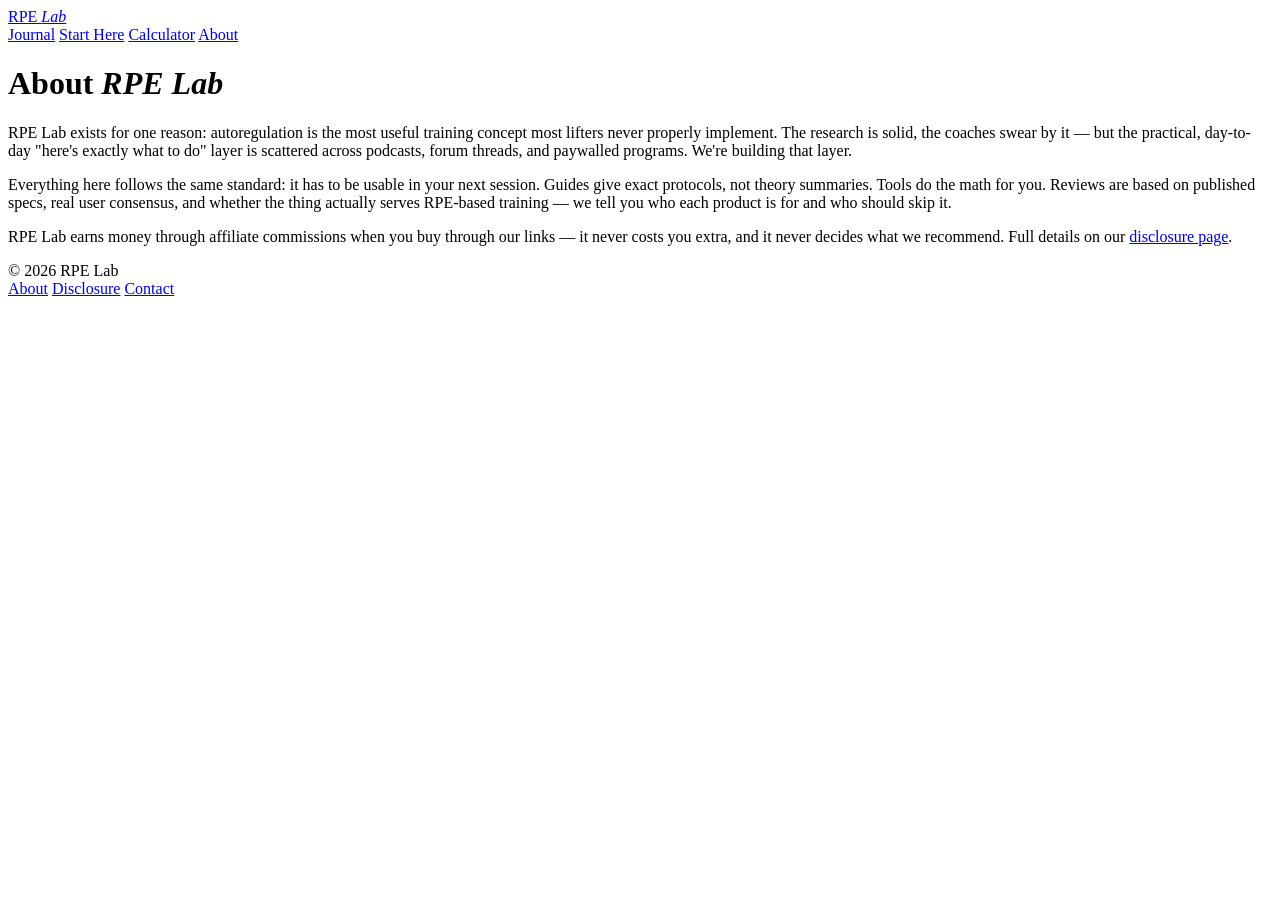
==== about.html @ a1597261 "Add files via upload" ====
<!DOCTYPE html>
<html lang="en">
<head>
  <meta charset="UTF-8">
  <meta name="viewport" content="width=device-width, initial-scale=1.0">
  <title>About — RPE Lab</title>
  <meta name="description" content="What RPE Lab is, the standard every guide and review is held to, and how the site earns money.">
  <link rel="preconnect" href="https://fonts.googleapis.com">
  <link rel="preconnect" href="https://fonts.gstatic.com" crossorigin>
  <link href="https://fonts.googleapis.com/css2?family=Fraunces:opsz,wght,SOFT@9..144,400..700,30..100&family=Newsreader:ital,opsz,wght@0,6..72,400..700;1,6..72,400..600&family=JetBrains+Mono:wght@400;700&display=swap" rel="stylesheet">
  <link rel="stylesheet" href="css/style.css">
</head>
<body>

<header class="site-header">
  <div class="wrap header-inner">
    <a class="brand" href="index.html">RPE <em>Lab</em></a>
    <nav class="main-nav" aria-label="Main">
      <a href="index.html">Journal</a>
      <a href="start-here.html">Start Here</a>
      <a href="calculator/">Calculator</a>
      <a href="about.html" aria-current="page">About</a>
    </nav>
  </div>
</header>

<main>
  <div class="wrap page-body">
    <h1>About <em>RPE Lab</em></h1>
    <p>RPE Lab exists for one reason: autoregulation is the most useful training concept most lifters never properly implement. The research is solid, the coaches swear by it — but the practical, day-to-day "here's exactly what to do" layer is scattered across podcasts, forum threads, and paywalled programs. We're building that layer.</p>
    <p>Everything here follows the same standard: it has to be usable in your next session. Guides give exact protocols, not theory summaries. Tools do the math for you. Reviews are based on published specs, real user consensus, and whether the thing actually serves RPE-based training — we tell you who each product is for and who should skip it.</p>
    <p>RPE Lab earns money through affiliate commissions when you buy through our links — it never costs you extra, and it never decides what we recommend. Full details on our <a href="disclosure.html">disclosure page</a>.</p>
  </div>
</main>

<footer class="site-footer">
  <div class="wrap footer-inner">
    <span>© 2026 RPE Lab</span>
    <nav aria-label="Footer">
      <a href="about.html">About</a>
      <a href="disclosure.html">Disclosure</a>
      <a href="contact.html">Contact</a>
    </nav>
  </div>
</footer>

</body>
</html>
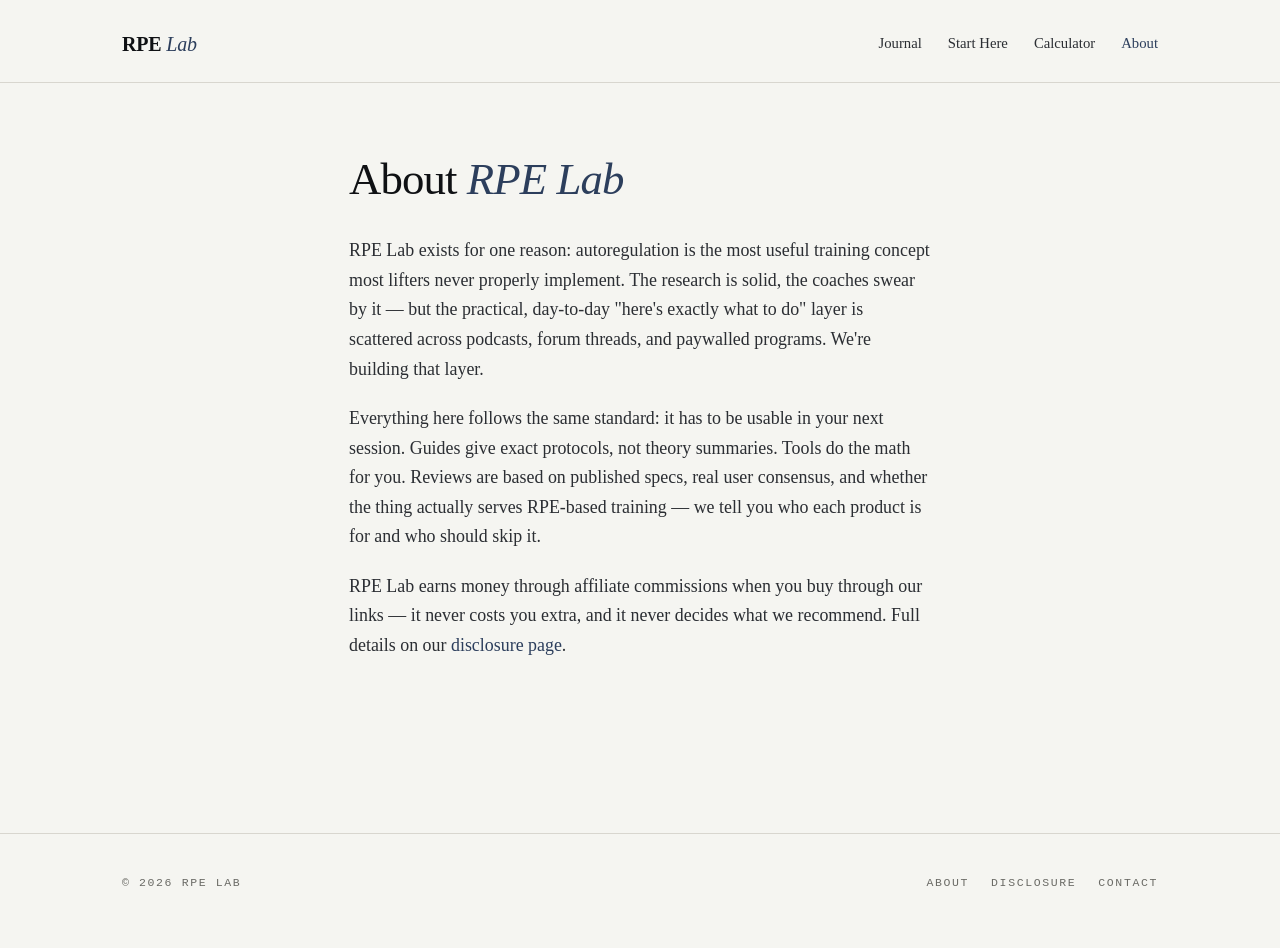
==== commit c9b8223d: "Update about.html" ====
--- a/about.html
+++ b/about.html
@@ -1,5 +1,14 @@
 <!DOCTYPE html>
 <html lang="en">
+  <!-- Google tag (gtag.js) -->
+<script async src="https://www.googletagmanager.com/gtag/js?id=G-EP6RK2DPKJ"></script>
+<script>
+  window.dataLayer = window.dataLayer || [];
+  function gtag(){dataLayer.push(arguments);}
+  gtag('js', new Date());
+
+  gtag('config', 'G-EP6RK2DPKJ');
+</script>
 <head>
   <meta charset="UTF-8">
   <meta name="viewport" content="width=device-width, initial-scale=1.0">
--- a/css/style.css
+++ b/css/style.css
@@ -0,0 +1,761 @@
+/* ============================================
+   RPE LAB — v3 stylesheet · minimal editorial
+   ============================================ */
+
+:root {
+  /* Palette — paper-neutral, blue-black, chalk-blue accent */
+  --paper: #f5f5f1;
+  --paper-warm: #ebeae4;
+  --ink: #0f1114;
+  --ink-soft: #2b2e33;
+  --muted: #6b6b66;
+  --rule: #d8d6cf;
+  --accent: #2c3e5c;      /* deep chalk-blue */
+  --accent-soft: #566a89;
+
+  /* Type */
+  --serif-display: "Fraunces", "Georgia", "Times New Roman", serif;
+  --serif-body: "Newsreader", "Georgia", "Times New Roman", serif;
+  --mono: "JetBrains Mono", "SFMono-Regular", "IBM Plex Mono", Consolas, monospace;
+
+  /* Scale */
+  --measure: 65ch;
+  --max: 1100px;
+}
+
+* { margin: 0; padding: 0; box-sizing: border-box; }
+
+html { scroll-behavior: smooth; }
+@media (prefers-reduced-motion: reduce) {
+  html { scroll-behavior: auto; }
+  * { animation: none !important; transition: none !important; }
+}
+
+body {
+  font-family: var(--serif-body);
+  font-optical-sizing: auto;
+  background: var(--paper);
+  color: var(--ink);
+  line-height: 1.6;
+  font-size: 18px;
+  -webkit-font-smoothing: antialiased;
+  text-rendering: optimizeLegibility;
+}
+
+a { color: var(--accent); text-decoration: none; text-underline-offset: 3px; }
+a:hover { text-decoration: underline; text-decoration-thickness: 1px; }
+a:focus-visible {
+  outline: 2px solid var(--accent);
+  outline-offset: 3px;
+  border-radius: 1px;
+}
+
+img { max-width: 100%; display: block; }
+
+.wrap { max-width: var(--max); margin: 0 auto; padding: 0 32px; }
+
+/* ---------- Header ---------- */
+.site-header {
+  padding: 28px 0 22px;
+  border-bottom: 1px solid var(--rule);
+}
+.header-inner {
+  display: flex;
+  align-items: center;
+  justify-content: space-between;
+  gap: 20px;
+  flex-wrap: wrap;
+}
+.brand {
+  font-family: var(--serif-display);
+  font-weight: 700;
+  font-size: 1.25rem;
+  letter-spacing: -0.01em;
+  color: var(--ink);
+  font-variation-settings: "opsz" 144, "SOFT" 100;
+}
+.brand:hover { text-decoration: none; color: var(--accent); }
+.brand em {
+  font-style: italic;
+  font-weight: 500;
+  color: var(--accent);
+}
+
+.main-nav {
+  display: flex;
+  gap: 26px;
+  align-items: center;
+}
+.main-nav a {
+  font-family: var(--serif-body);
+  font-size: 0.92rem;
+  color: var(--ink-soft);
+  font-weight: 500;
+}
+.main-nav a[aria-current="page"] { color: var(--accent); }
+.main-nav a:hover { color: var(--accent); }
+
+/* ---------- Homepage: thesis + index ---------- */
+.thesis {
+  padding: 96px 0 72px;
+  border-bottom: 1px solid var(--rule);
+}
+.thesis .eyebrow {
+  font-family: var(--mono);
+  font-size: 0.72rem;
+  text-transform: uppercase;
+  letter-spacing: 0.14em;
+  color: var(--muted);
+  margin-bottom: 24px;
+}
+.thesis h1 {
+  font-family: var(--serif-display);
+  font-weight: 500;
+  font-variation-settings: "opsz" 144, "SOFT" 60;
+  font-size: clamp(2.2rem, 5.5vw, 4rem);
+  line-height: 1.05;
+  letter-spacing: -0.025em;
+  max-width: 18ch;
+  color: var(--ink);
+}
+.thesis h1 em {
+  font-style: italic;
+  font-weight: 400;
+  color: var(--accent);
+}
+.thesis .lede {
+  margin-top: 28px;
+  max-width: 52ch;
+  font-size: 1.18rem;
+  color: var(--ink-soft);
+  line-height: 1.55;
+}
+.thesis .actions {
+  margin-top: 36px;
+  display: flex;
+  gap: 24px;
+  align-items: center;
+  flex-wrap: wrap;
+}
+.btn-primary {
+  font-family: var(--serif-body);
+  font-size: 1rem;
+  font-weight: 600;
+  padding: 12px 22px;
+  background: var(--ink);
+  color: var(--paper);
+  border: 1px solid var(--ink);
+  transition: background 150ms ease, color 150ms ease;
+}
+.btn-primary:hover { background: var(--accent); border-color: var(--accent); color: var(--paper); text-decoration: none; }
+.btn-quiet {
+  font-family: var(--serif-body);
+  font-size: 1rem;
+  color: var(--ink-soft);
+  border-bottom: 1px solid var(--rule);
+  padding-bottom: 2px;
+}
+.btn-quiet:hover { color: var(--accent); border-color: var(--accent); text-decoration: none; }
+
+/* Volume rule */
+.volume-rule {
+  padding: 56px 0 16px;
+  display: flex;
+  justify-content: space-between;
+  align-items: baseline;
+  gap: 16px;
+}
+.volume-rule .vol {
+  font-family: var(--mono);
+  font-size: 0.75rem;
+  text-transform: uppercase;
+  letter-spacing: 0.14em;
+  color: var(--muted);
+}
+.volume-rule .vol em { color: var(--accent); font-style: normal; }
+
+/* Index list */
+.index-list { list-style: none; }
+.entry {
+  display: grid;
+  grid-template-columns: 180px 1fr;
+  gap: 40px;
+  padding: 32px 0;
+  border-top: 1px solid var(--rule);
+  align-items: baseline;
+}
+.entry:last-child { border-bottom: 1px solid var(--rule); }
+.entry-meta {
+  font-family: var(--mono);
+  font-size: 0.75rem;
+  text-transform: uppercase;
+  letter-spacing: 0.1em;
+  color: var(--muted);
+  line-height: 1.9;
+}
+.entry-meta .cat { color: var(--accent); display: block; margin-bottom: 4px; }
+.entry-meta .effort {
+  display: inline-block;
+  margin-top: 6px;
+  padding: 2px 8px;
+  border: 1px solid var(--rule);
+  color: var(--ink-soft);
+}
+.entry-meta .effort strong { color: var(--accent); font-weight: 700; }
+.entry-body h2 {
+  font-family: var(--serif-display);
+  font-weight: 500;
+  font-variation-settings: "opsz" 144, "SOFT" 60;
+  font-size: clamp(1.5rem, 2.6vw, 2rem);
+  line-height: 1.15;
+  letter-spacing: -0.015em;
+  max-width: 24ch;
+}
+.entry-body h2 a { color: var(--ink); }
+.entry-body h2 a:hover { color: var(--accent); text-decoration: none; }
+.entry-body h2 em { font-style: italic; font-weight: 400; }
+.entry-body .dek {
+  margin-top: 12px;
+  color: var(--ink-soft);
+  font-size: 1.02rem;
+  max-width: 58ch;
+  line-height: 1.55;
+}
+.entry-body .read {
+  display: inline-block;
+  margin-top: 14px;
+  font-family: var(--mono);
+  font-size: 0.72rem;
+  text-transform: uppercase;
+  letter-spacing: 0.14em;
+  color: var(--accent);
+}
+.entry-body .read:hover { text-decoration: none; color: var(--ink); }
+
+@media (max-width: 720px) {
+  .entry { grid-template-columns: 1fr; gap: 12px; padding: 24px 0; }
+  .entry-meta { line-height: 1.6; }
+  .thesis { padding: 64px 0 48px; }
+}
+
+/* ---------- Article ---------- */
+.article-head {
+  padding: 72px 0 40px;
+  border-bottom: 1px solid var(--rule);
+}
+.article-head .eyebrow {
+  font-family: var(--mono);
+  font-size: 0.72rem;
+  text-transform: uppercase;
+  letter-spacing: 0.14em;
+  color: var(--muted);
+  margin-bottom: 22px;
+  display: flex;
+  gap: 20px;
+  flex-wrap: wrap;
+  align-items: center;
+}
+.article-head .eyebrow .cat { color: var(--accent); }
+.article-head .eyebrow .divider {
+  display: inline-block;
+  width: 20px;
+  height: 1px;
+  background: var(--rule);
+}
+.article-head .eyebrow .effort strong { color: var(--accent); font-weight: 700; }
+.article-head h1 {
+  font-family: var(--serif-display);
+  font-weight: 500;
+  font-variation-settings: "opsz" 144, "SOFT" 60;
+  font-size: clamp(2rem, 4.5vw, 3.2rem);
+  line-height: 1.08;
+  letter-spacing: -0.02em;
+  max-width: 26ch;
+  color: var(--ink);
+}
+.article-head h1 em { font-style: italic; font-weight: 400; color: var(--accent); }
+
+.article-body {
+  padding: 48px 0 72px;
+  max-width: var(--measure);
+  font-size: 1.15rem;
+  line-height: 1.7;
+  color: var(--ink-soft);
+}
+.article-body > p:first-of-type::first-letter {
+  font-family: var(--serif-display);
+  font-weight: 600;
+  font-size: 4.4em;
+  float: left;
+  line-height: 0.85;
+  padding: 6px 12px 0 0;
+  color: var(--ink);
+  font-variation-settings: "opsz" 144, "SOFT" 30;
+}
+.article-body p { margin-bottom: 22px; }
+.article-body h2 {
+  font-family: var(--serif-display);
+  font-weight: 600;
+  font-variation-settings: "opsz" 144, "SOFT" 60;
+  font-size: 1.55rem;
+  letter-spacing: -0.012em;
+  margin: 48px 0 16px;
+  color: var(--ink);
+  line-height: 1.2;
+}
+.article-body h3 {
+  font-family: var(--serif-display);
+  font-weight: 600;
+  font-size: 1.2rem;
+  margin: 32px 0 10px;
+  color: var(--ink);
+}
+.article-body ul, .article-body ol { margin: 0 0 22px 24px; }
+.article-body li { margin-bottom: 10px; }
+.article-body strong { color: var(--ink); font-weight: 700; }
+.article-body em { font-style: italic; }
+
+.disclosure-note {
+  font-family: var(--mono);
+  font-size: 0.78rem;
+  color: var(--muted);
+  padding: 10px 0;
+  margin-bottom: 32px;
+  border-top: 1px solid var(--rule);
+  border-bottom: 1px solid var(--rule);
+  text-transform: uppercase;
+  letter-spacing: 0.08em;
+}
+.disclosure-note a { color: var(--accent); }
+
+.product-box {
+  border-top: 1px solid var(--ink);
+  border-bottom: 1px solid var(--ink);
+  padding: 26px 0;
+  margin: 36px 0;
+}
+.product-box .pb-label {
+  font-family: var(--mono);
+  font-size: 0.72rem;
+  text-transform: uppercase;
+  letter-spacing: 0.14em;
+  color: var(--accent);
+  margin-bottom: 10px;
+}
+.product-box h3 {
+  font-family: var(--serif-display);
+  font-weight: 600;
+  font-size: 1.4rem;
+  margin: 0 0 10px;
+  color: var(--ink);
+}
+.product-box p { margin-bottom: 18px; color: var(--ink-soft); font-size: 1rem; }
+.product-box .pb-cta {
+  font-family: var(--serif-body);
+  font-size: 0.95rem;
+  font-weight: 600;
+  color: var(--accent);
+  border-bottom: 1px solid var(--accent);
+  padding-bottom: 2px;
+}
+.product-box .pb-cta:hover { color: var(--ink); border-color: var(--ink); text-decoration: none; }
+
+/* End mark */
+.end-mark {
+  margin-top: 48px;
+  font-family: var(--mono);
+  font-size: 0.72rem;
+  text-transform: uppercase;
+  letter-spacing: 0.14em;
+  color: var(--muted);
+}
+.end-mark::before {
+  content: "";
+  display: inline-block;
+  width: 22px;
+  height: 1px;
+  background: var(--muted);
+  vertical-align: middle;
+  margin-right: 12px;
+}
+
+/* ---------- Static pages ---------- */
+.page-body {
+  padding: 72px 0 72px;
+  max-width: var(--measure);
+  font-size: 1.12rem;
+  line-height: 1.65;
+  color: var(--ink-soft);
+}
+.page-body h1 {
+  font-family: var(--serif-display);
+  font-weight: 500;
+  font-variation-settings: "opsz" 144, "SOFT" 60;
+  font-size: clamp(2rem, 4vw, 2.8rem);
+  letter-spacing: -0.02em;
+  color: var(--ink);
+  margin-bottom: 32px;
+  line-height: 1.1;
+}
+.page-body h1 em { font-style: italic; font-weight: 400; color: var(--accent); }
+.page-body h2 {
+  font-family: var(--serif-display);
+  font-weight: 600;
+  font-size: 1.4rem;
+  margin: 40px 0 14px;
+  color: var(--ink);
+}
+.page-body p { margin-bottom: 20px; }
+.page-body strong { color: var(--ink); }
+
+/* ---------- Footer ---------- */
+.site-footer {
+  border-top: 1px solid var(--rule);
+  margin-top: 80px;
+  padding: 40px 0 56px;
+}
+.footer-inner {
+  display: flex;
+  justify-content: space-between;
+  gap: 24px;
+  flex-wrap: wrap;
+  font-family: var(--mono);
+  font-size: 0.72rem;
+  color: var(--muted);
+  text-transform: uppercase;
+  letter-spacing: 0.14em;
+}
+.footer-inner nav { display: flex; gap: 22px; flex-wrap: wrap; }
+.footer-inner a { color: var(--muted); }
+.footer-inner a:hover { color: var(--accent); }
+
+/* ============================================
+   CALCULATOR — editorial redesign
+   ============================================ */
+
+.calc-head { padding: 64px 0 20px; border-bottom: 1px solid var(--rule); }
+.calc-head .eyebrow {
+  font-family: var(--mono);
+  font-size: 0.72rem;
+  text-transform: uppercase;
+  letter-spacing: 0.14em;
+  color: var(--muted);
+  margin-bottom: 22px;
+}
+.calc-head .eyebrow .cat { color: var(--accent); }
+.calc-head h1 {
+  font-family: var(--serif-display);
+  font-weight: 500;
+  font-variation-settings: "opsz" 144, "SOFT" 60;
+  font-size: clamp(1.9rem, 4vw, 2.6rem);
+  letter-spacing: -0.02em;
+  line-height: 1.1;
+  max-width: 22ch;
+  color: var(--ink);
+}
+.calc-head h1 em { font-style: italic; font-weight: 400; color: var(--accent); }
+.calc-head .sub {
+  margin-top: 20px;
+  color: var(--ink-soft);
+  max-width: 60ch;
+  font-size: 1.1rem;
+  line-height: 1.55;
+}
+
+.calc-tabs {
+  display: flex;
+  gap: 32px;
+  margin-top: 40px;
+  border-bottom: 1px solid var(--rule);
+  padding-bottom: 0;
+}
+.calc-tab {
+  font-family: var(--serif-body);
+  font-size: 1rem;
+  font-weight: 500;
+  padding: 10px 0 14px;
+  background: none;
+  border: none;
+  border-bottom: 2px solid transparent;
+  color: var(--muted);
+  cursor: pointer;
+  margin-bottom: -1px;
+}
+.calc-tab[aria-selected="true"] {
+  color: var(--ink);
+  border-bottom-color: var(--accent);
+  font-weight: 600;
+}
+.calc-tab:focus-visible { outline: 2px solid var(--accent); outline-offset: 4px; }
+
+.tab-panel { padding: 32px 0 8px; }
+.tab-panel[hidden] { display: none; }
+
+.calc-globals {
+  display: flex;
+  gap: 36px;
+  flex-wrap: wrap;
+  padding: 8px 0 24px;
+  align-items: center;
+}
+.g-control {
+  display: flex;
+  align-items: center;
+  gap: 12px;
+  font-family: var(--mono);
+  font-size: 0.72rem;
+  text-transform: uppercase;
+  letter-spacing: 0.14em;
+  color: var(--muted);
+}
+.unit-toggle { display: inline-flex; border: 1px solid var(--ink); }
+.unit-toggle button {
+  font-family: var(--mono);
+  font-size: 0.78rem;
+  padding: 7px 16px;
+  background: var(--paper);
+  border: none;
+  cursor: pointer;
+  color: var(--muted);
+  text-transform: uppercase;
+  letter-spacing: 0.1em;
+}
+.unit-toggle button[aria-pressed="true"] {
+  background: var(--ink);
+  color: var(--paper);
+}
+.g-control select {
+  font-family: var(--mono);
+  font-size: 0.82rem;
+  padding: 7px 12px;
+  border: 1px solid var(--ink);
+  background: var(--paper);
+  color: var(--ink);
+}
+
+/* Steps */
+.calc-step {
+  border-top: 1px solid var(--rule);
+  padding: 28px 0;
+  transition: opacity 200ms ease;
+}
+.calc-step:last-of-type { border-bottom: 1px solid var(--rule); }
+.calc-step.locked { opacity: 0.45; }
+.calc-step.locked .step-head { cursor: default; }
+
+.step-head {
+  width: 100%;
+  display: flex;
+  align-items: baseline;
+  gap: 18px;
+  padding: 0;
+  background: none;
+  border: none;
+  cursor: pointer;
+  text-align: left;
+  font-family: var(--serif-body);
+}
+.step-num {
+  font-family: var(--mono);
+  font-size: 0.72rem;
+  color: var(--accent);
+  letter-spacing: 0.14em;
+  text-transform: uppercase;
+  flex-shrink: 0;
+}
+.calc-step.locked .step-num { color: var(--muted); }
+.step-title {
+  font-family: var(--serif-display);
+  font-weight: 500;
+  font-size: 1.4rem;
+  letter-spacing: -0.01em;
+  color: var(--ink);
+}
+.step-summary {
+  margin-left: auto;
+  font-family: var(--mono);
+  font-size: 0.82rem;
+  color: var(--muted);
+  text-align: right;
+}
+.step-body { padding: 20px 0 0; }
+.calc-step[data-collapsed="true"] .step-body { display: none; }
+
+.field-row {
+  display: flex;
+  gap: 24px;
+  flex-wrap: wrap;
+  margin: 16px 0;
+}
+.field {
+  display: flex;
+  flex-direction: column;
+  gap: 8px;
+}
+.field label {
+  font-family: var(--mono);
+  font-size: 0.7rem;
+  text-transform: uppercase;
+  letter-spacing: 0.14em;
+  color: var(--muted);
+}
+.field input[type="number"],
+.field select {
+  font-family: var(--mono);
+  font-size: 1.05rem;
+  padding: 10px 14px;
+  border: 1px solid var(--ink);
+  background: var(--paper);
+  color: var(--ink);
+  width: 130px;
+  border-radius: 0;
+}
+.field input:focus-visible, .field select:focus-visible {
+  outline: 2px solid var(--accent);
+  outline-offset: 2px;
+}
+.calc-step.locked input, .calc-step.locked select { border-color: var(--rule); background: var(--paper-warm); }
+
+.field-check {
+  display: flex;
+  align-items: center;
+  gap: 10px;
+  font-size: 0.95rem;
+  color: var(--ink-soft);
+  margin: 14px 0 0;
+}
+.field-check input { width: 18px; height: 18px; accent-color: var(--accent); }
+
+/* Results */
+.result-block {
+  margin-top: 22px;
+  padding-top: 20px;
+  border-top: 1px solid var(--rule);
+}
+.result-label {
+  font-family: var(--mono);
+  font-size: 0.7rem;
+  text-transform: uppercase;
+  letter-spacing: 0.16em;
+  color: var(--muted);
+}
+.result-value {
+  font-family: var(--serif-display);
+  font-weight: 500;
+  font-variation-settings: "opsz" 144, "SOFT" 40;
+  font-size: 2.6rem;
+  color: var(--ink);
+  line-height: 1.1;
+  margin-top: 8px;
+  letter-spacing: -0.02em;
+}
+.result-value .unit {
+  font-family: var(--serif-body);
+  font-style: italic;
+  font-size: 1.1rem;
+  color: var(--muted);
+  font-weight: 400;
+  margin-left: 6px;
+}
+.result-note {
+  font-size: 0.92rem;
+  color: var(--muted);
+  margin-top: 10px;
+  font-style: italic;
+}
+.warn {
+  font-family: var(--mono);
+  font-size: 0.78rem;
+  color: var(--accent);
+  margin-top: 8px;
+  text-transform: uppercase;
+  letter-spacing: 0.08em;
+}
+.e1rm-edit {
+  font-family: var(--serif-display);
+  font-weight: 500;
+  font-size: 2.6rem;
+  color: var(--ink);
+  border: none;
+  border-bottom: 1px dashed var(--rule);
+  background: transparent;
+  width: 200px;
+  padding: 0 4px;
+  letter-spacing: -0.02em;
+}
+.e1rm-edit:focus-visible { outline: none; border-bottom-color: var(--accent); border-bottom-style: solid; }
+
+.backoff-list { list-style: none; margin-top: 14px; }
+.backoff-list li {
+  font-family: var(--mono);
+  font-size: 1rem;
+  padding: 10px 0;
+  border-bottom: 1px solid var(--rule);
+  display: flex;
+  justify-content: space-between;
+  max-width: 380px;
+  color: var(--ink-soft);
+}
+.backoff-list li span:last-child { color: var(--ink); font-weight: 700; }
+
+/* Chart tab */
+.chart-scroll { overflow-x: auto; margin-top: 20px; }
+table.rpe-chart {
+  border-collapse: collapse;
+  font-family: var(--mono);
+  font-size: 0.88rem;
+  min-width: 680px;
+}
+.rpe-chart th, .rpe-chart td {
+  border: 1px solid var(--rule);
+  padding: 10px 12px;
+  text-align: center;
+  color: var(--ink-soft);
+}
+.rpe-chart thead th {
+  background: var(--ink);
+  color: var(--paper);
+  font-weight: 700;
+  letter-spacing: 0.08em;
+}
+.rpe-chart tbody th {
+  background: var(--paper-warm);
+  color: var(--accent);
+  font-weight: 700;
+}
+.chart-note { font-size: 1rem; color: var(--ink-soft); margin-top: 16px; max-width: 60ch; font-style: italic; }
+
+.calc-info {
+  max-width: var(--measure);
+  padding: 56px 0 40px;
+  font-size: 1.1rem;
+  line-height: 1.65;
+  color: var(--ink-soft);
+}
+.calc-info h2 {
+  font-family: var(--serif-display);
+  font-weight: 600;
+  font-size: 1.5rem;
+  margin: 40px 0 16px;
+  letter-spacing: -0.012em;
+  color: var(--ink);
+}
+.calc-info h3 {
+  font-family: var(--serif-display);
+  font-weight: 600;
+  font-size: 1.15rem;
+  margin: 24px 0 10px;
+  color: var(--ink);
+}
+.calc-info p { margin-bottom: 18px; }
+.calc-info ol { margin: 0 0 18px 24px; }
+.calc-info li { margin-bottom: 10px; }
+.calc-info strong { color: var(--ink); }
+
+@media (max-width: 560px) {
+  .field input[type="number"], .field select { width: 100%; max-width: 200px; }
+  .step-summary { display: none; }
+  .result-value, .e1rm-edit { font-size: 2rem; }
+  .wrap { padding: 0 22px; }
+  .article-body > p:first-of-type::first-letter { font-size: 3.6em; }
+}
